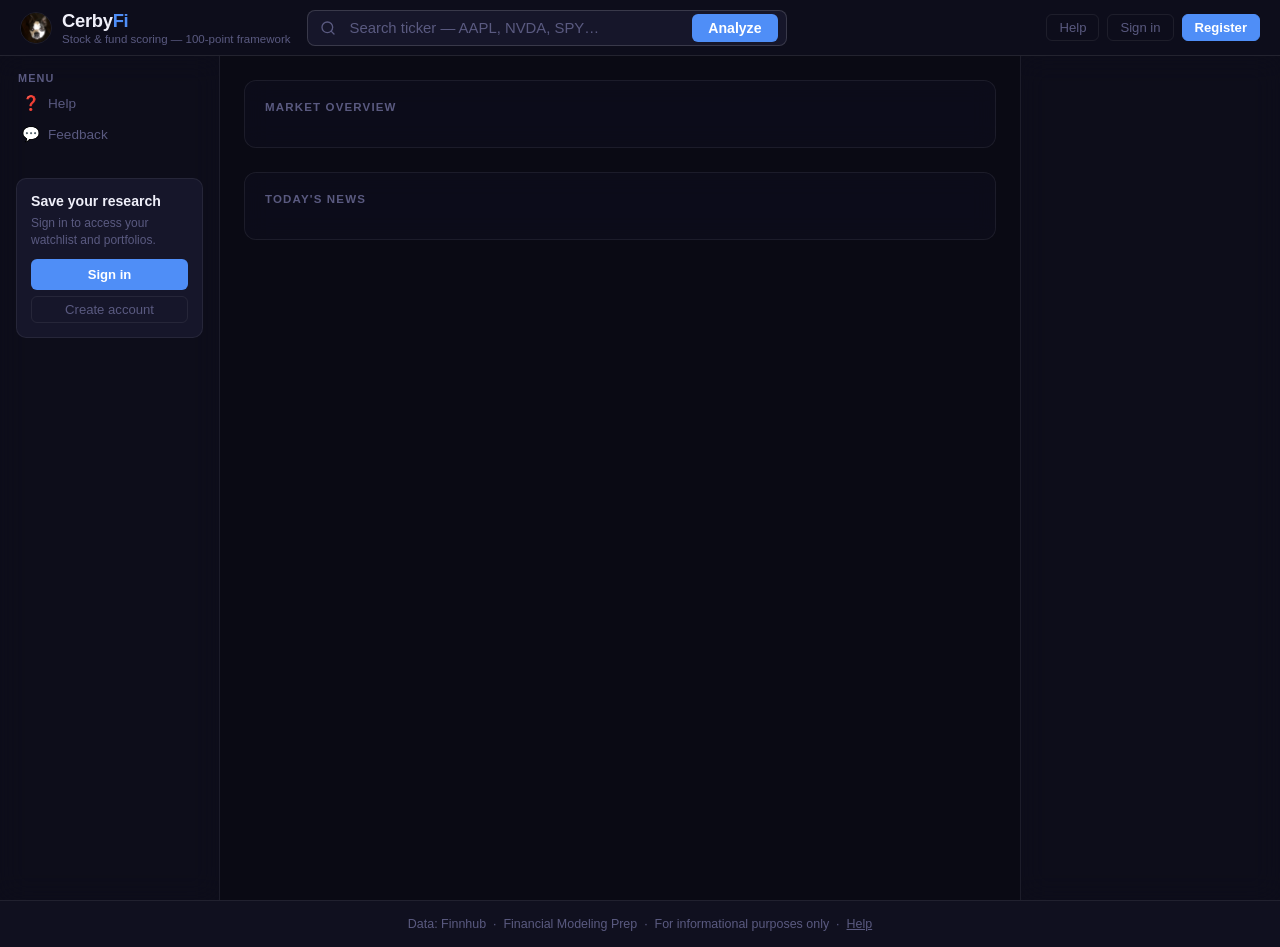
==== frontend/index.html @ ae344307 "Portfolio optimizer: per-holding cap, risk weighting, category driver 1. Per-holding max cap (max_al" ====
<!DOCTYPE html>
<html lang="en">
<head>
  <meta charset="UTF-8" />
  <meta name="viewport" content="width=device-width, initial-scale=1.0" />
  <title>CerbyFi</title>
  <link rel="stylesheet" href="style.css?v=8" />
</head>
<body>

<!-- Admin modal -->
<div id="admin-modal" class="modal-overlay" style="display:none;">
  <div class="modal-box" style="max-width:680px;max-height:85vh;display:flex;flex-direction:column;overflow:hidden;">
    <button class="modal-close" id="admin-modal-close">✕</button>
    <h3 style="margin-bottom:20px;font-size:1.1rem;">Admin Dashboard</h3>

    <!-- Stats -->
    <div id="admin-stats-content" style="margin-bottom:24px;">
      <div class="admin-stat-row">
        <span class="admin-stat-label">Registered users</span>
        <span class="admin-stat-value" id="admin-user-count">—</span>
      </div>
      <div class="admin-stat-row">
        <span class="admin-stat-label">Total analyses</span>
        <span class="admin-stat-value" id="admin-analyses-count">—</span>
      </div>
      <div class="admin-stat-row">
        <span class="admin-stat-label">AI reports cached</span>
        <span class="admin-stat-value" id="admin-ai-cache-count">—</span>
      </div>
      <div class="admin-stat-row" style="margin-top:12px;">
        <span class="admin-stat-label">Monthly AI limit (per premium user)</span>
        <span class="admin-stat-value" style="display:flex;align-items:center;gap:8px;">
          <input id="admin-ai-limit-input" type="number" min="0" step="1"
            style="width:72px;padding:4px 8px;border-radius:6px;border:1px solid var(--border);background:var(--surface);color:var(--text);font-size:0.9rem;" />
          <button id="admin-ai-limit-save" class="admin-toggle-btn promote" style="padding:4px 12px;">Save</button>
          <span style="font-size:0.74rem;color:var(--muted);">(0 = unlimited)</span>
        </span>
      </div>
    </div>

    <!-- Admin tabs -->
    <div style="display:flex;gap:0;border-bottom:1px solid var(--border);margin-bottom:16px;">
      <button class="modal-tab active" id="admin-tab-users" onclick="adminShowTab('users')">Users</button>
      <button class="modal-tab" id="admin-tab-feedback" onclick="adminShowTab('feedback')">Feedback</button>
    </div>

    <!-- User list -->
    <div id="admin-panel-users" style="display:flex;flex-direction:column;flex:1;overflow:hidden;">
      <div style="font-size:0.78rem;font-weight:700;text-transform:uppercase;letter-spacing:0.08em;color:var(--muted);margin-bottom:10px;">Users</div>
      <div id="admin-user-list" style="overflow-y:auto;flex:1;"></div>
    </div>

    <!-- Feedback list -->
    <div id="admin-panel-feedback" style="display:none;flex-direction:column;flex:1;overflow:hidden;">
      <div style="font-size:0.78rem;font-weight:700;text-transform:uppercase;letter-spacing:0.08em;color:var(--muted);margin-bottom:10px;">User Feedback</div>
      <div id="admin-feedback-list" style="overflow-y:auto;flex:1;"></div>
    </div>
  </div>
</div>

<!-- Auth modal -->
<div id="auth-modal" class="modal-overlay" style="display:none;">
  <div class="modal-box">
    <button class="modal-close" id="modal-close">✕</button>
    <div class="modal-tabs">
      <button class="modal-tab active" id="tab-login">Sign in</button>
      <button class="modal-tab" id="tab-register">Register</button>
    </div>

    <!-- Login form -->
    <form id="login-form" class="auth-form">
      <label>Email
        <input type="email" id="login-email" placeholder="you@example.com" required />
      </label>
      <label>Password
        <input type="password" id="login-password" placeholder="Password" required />
      </label>
      <div id="login-error" class="form-error"></div>
      <button type="submit" class="auth-submit" id="login-submit">Sign in</button>
    </form>

    <!-- Register form -->
    <form id="register-form" class="auth-form" style="display:none;">
      <label>Name
        <input type="text" id="reg-name" placeholder="Your name" required />
      </label>
      <label>Email
        <input type="email" id="reg-email" placeholder="you@example.com" required />
      </label>
      <label>Password
        <input type="password" id="reg-password" placeholder="Min 8 chars, uppercase, number, special" required />
      </label>
      <div id="reg-error" class="form-error"></div>
      <button type="submit" class="auth-submit" id="reg-submit">Create account</button>
    </form>
  </div>
</div>

<!-- NEW: Topbar -->
<header class="topbar">
  <div class="topbar-brand">
    <img src="logo.png" alt="CerbyFi" class="topbar-logo" />
    <div>
      <span class="topbar-name">Cerby<span>Fi</span></span>
      <div class="topbar-tagline">Stock &amp; fund scoring — 100-point framework</div>
    </div>
  </div>
  <form id="search-form" class="topbar-search-form">
    <div class="topbar-search-wrap">
      <svg width="16" height="16" viewBox="0 0 24 24" fill="none" stroke="currentColor" stroke-width="2" stroke-linecap="round" stroke-linejoin="round" style="color:var(--muted);flex-shrink:0;">
        <circle cx="11" cy="11" r="8"/><line x1="21" y1="21" x2="16.65" y2="16.65"/>
      </svg>
      <input id="ticker-input" type="text" placeholder="Search ticker — AAPL, NVDA, SPY…"
        autocomplete="off" autocapitalize="characters" spellcheck="false" />
      <button id="analyze-btn" type="submit">Analyze</button>
    </div>
  </form>
  <div class="topbar-right">
    <span id="analysis-counter" class="counter-text"></span>
    <div id="header-auth">
      <a href="/help.html" class="auth-link" style="text-decoration:none;">Help</a>
      <button class="auth-link" id="btn-open-login">Sign in</button>
      <button class="auth-link primary" id="btn-open-register">Register</button>
    </div>
  </div>
</header>

<!-- NEW: 3-panel body -->
<div class="page-body">

  <!-- Left nav (220px) -->
  <nav class="left-nav">
    <div class="nav-section">
      <div class="nav-label">Menu</div>
      <a href="/help.html" class="nav-item"><span class="nav-icon">❓</span>Help</a>
      <button class="nav-item" id="btn-open-feedback" style="width:100%;border:none;background:none;cursor:pointer;text-align:left;"><span class="nav-icon">💬</span>Feedback</button>
    </div>

    <!-- Shown when logged out -->
    <div id="nav-guest-cta" style="display:none;">
      <div class="nav-guest-card">
        <div class="nav-guest-title">Save your research</div>
        <div class="nav-guest-desc">Sign in to access your watchlist and portfolios.</div>
        <button class="auth-submit" id="nav-signin-btn" style="width:100%;padding:8px;margin-top:10px;font-size:0.82rem;">Sign in</button>
        <button class="auth-link" id="nav-register-btn" style="width:100%;margin-top:6px;font-size:0.82rem;">Create account</button>
      </div>
    </div>

    <!-- Watchlist in left nav -->
    <div id="watchlist-section" style="display:none;">
      <div class="nav-section-header">
        <span class="nav-label">Watchlist</span>
        <button id="clear-watchlist-btn" class="wl-clear-btn">Clear all</button>
      </div>
      <div id="watchlist-grid"></div>
    </div>

    <!-- Portfolios in left nav -->
    <div id="portfolio-section" style="display:none;">
      <div class="nav-section-header">
        <span class="nav-label">Portfolios</span>
        <button id="new-portfolio-btn" class="wl-clear-btn accent-btn">+ New</button>
      </div>

      <div id="portfolio-list"></div>

      <div id="portfolio-detail" style="display:none;">
        <div class="nav-section-header" style="margin-bottom:8px;">
          <button id="portfolio-back-btn" class="wl-clear-btn">← Back</button>
          <span id="portfolio-detail-name" class="nav-label" style="flex:1;text-align:right;"></span>
        </div>

        <div class="portfolio-score-row">
          <span class="portfolio-score-label">Portfolio Score</span>
          <span id="portfolio-agg-score" class="portfolio-score-value">—</span>
        </div>
        <div class="wl-bar-track" style="margin-bottom:12px;">
          <div id="portfolio-agg-bar" class="wl-bar-fill" style="width:0%"></div>
        </div>

        <div id="portfolio-holdings-list"></div>

        <button id="portfolio-add-current-btn" class="auth-link" style="display:none;width:100%;margin:8px 0;font-size:0.8rem;"></button>

        <div id="optimize-panel" style="display:none;">
          <div class="optimize-score-compare">
            <div class="opt-score-box">
              <div class="opt-score-label">Current</div>
              <div id="opt-current-score" class="opt-score-num"></div>
            </div>
            <div class="opt-arrow">→</div>
            <div class="opt-score-box">
              <div class="opt-score-label">Optimized</div>
              <div id="opt-new-score" class="opt-score-num green"></div>
            </div>
          </div>
          <div id="optimize-rows"></div>
          <button id="apply-optimize-btn" class="auth-submit" style="width:100%;padding:8px;margin-top:8px;">Apply Allocation</button>
        </div>

        <div style="display:flex;gap:6px;margin-top:10px;flex-wrap:wrap;">
          <button id="optimize-btn" class="wl-toggle-btn" style="flex:1;">Optimize</button>
          <button id="optimize-risk-btn" class="wl-toggle-btn" style="flex:1;" title="Penalizes high-beta (volatile) stocks">Optimize + Risk</button>
          <button id="delete-portfolio-btn" class="wl-toggle-btn" style="flex:1;color:var(--red);">Delete</button>
        </div>
      </div>
    </div>
  </nav>

  <!-- Main area -->
  <main class="main-area">
    <!-- Home / welcome section -->
    <div id="home-section">

      <!-- Market indices -->
      <div class="home-block">
        <div class="home-block-title">Market Overview</div>
        <div id="indices-grid" class="indices-grid"></div>
      </div>

      <!-- Today's news + Resources side by side -->
      <div class="home-row">

      <div class="home-block home-block-grow">
        <div class="home-block-title">Today's News</div>
        <div id="news-list" class="news-list"></div>
      </div>

      <!-- Recommended resources -->
      <div class="home-block home-block-grow" id="resources-block" style="display:none;">
        <div class="home-block-title-row">
          <span class="home-block-title">Recommended Resources</span>
          <button id="resources-edit-btn" class="wl-clear-btn accent-btn" style="display:none;">+ Add</button>
        </div>
        <div id="resources-list" class="resources-list"></div>
      </div>

      </div><!-- /home-row -->

    </div><!-- /home-section -->

    <!-- Error -->
    <div id="error-section">
      <strong>Error</strong> — <span id="error-msg"></span>
    </div>

    <!-- Results -->
    <div id="results-section">

      <!-- Hero card -->
      <div class="hero-card">
        <div class="hero-left">
          <div class="hero-tags">
            <span id="result-ticker" class="tag tag-ticker"></span>
            <span id="result-type-badge" class="tag tag-type"></span>
            <span id="cached-badge" class="cached-badge" style="display:none;"></span>
          </div>
          <div id="result-name" class="hero-name"></div>
          <div id="price-row" class="hero-price-row" style="display:none;">
            <span id="price-value" class="price-value"></span>
            <span id="price-change" class="price-change"></span>
          </div>
          <div class="hero-actions">
            <button id="watchlist-btn" class="wl-toggle-btn">+ Watchlist</button>
          </div>
        </div>
        <div class="hero-right">
          <div class="score-gauge-wrap">
            <svg width="130" height="130" viewBox="0 0 130 130">
              <circle cx="65" cy="65" r="54" fill="none" stroke="rgba(255,255,255,0.06)" stroke-width="11"/>
              <circle id="score-gauge-fill" cx="65" cy="65" r="54" fill="none"
                stroke="#00e599" stroke-width="11"
                stroke-dasharray="339.3" stroke-dashoffset="339.3"
                stroke-linecap="round"
                style="transform:rotate(-90deg);transform-origin:65px 65px;transition:stroke-dashoffset 0.7s ease,stroke 0.4s ease;"/>
            </svg>
            <div class="score-gauge-text">
              <span id="score-big" class="score-num"></span>
              <span id="score-denom" class="score-denom"></span>
            </div>
          </div>
          <div id="stars-row" class="stars"></div>
          <div id="rating-text" class="rating-text"></div>
        </div>
      </div>

      <!-- Total bar -->
      <div class="total-bar-wrap">
        <div class="bar-track">
          <div id="total-bar-fill" class="bar-fill" style="width:0%"></div>
        </div>
      </div>

      <!-- Categories -->
      <div class="categories-grid" id="categories-grid"></div>

      <!-- AI Analysis -->
      <div id="ai-analysis-section" style="display:none;">
        <div class="ai-analysis-card">
          <div class="ai-analysis-header">
            <span class="ai-analysis-title">AI Analysis</span>
            <span class="premium-badge">✦ Premium</span>
          </div>
          <div id="ai-analysis-body">
            <button id="ai-analyze-btn" class="ai-analyze-btn">Get AI Analysis</button>
          </div>
        </div>
      </div>

    </div><!-- /results -->
  </main>

  <!-- Right panel -->
  <aside class="right-panel">
    <div id="top-section" style="display:none;">
      <div class="panel-title">Most Searched</div>
      <div class="top-col-label">Stocks</div>
      <ol id="top-stocks-list" class="top-list"></ol>
      <div class="top-col-label" style="margin-top:16px;">ETFs / Funds</div>
      <ol id="top-funds-list" class="top-list"></ol>
    </div>

    <!-- Mini market indices (shown when results are visible) -->
    <div id="right-indices" style="display:none;">
      <div class="panel-title" style="margin-top:20px;">Markets</div>
      <div id="right-indices-list"></div>
    </div>
  </aside>

</div><!-- /page-body -->

<footer>
  Data: Finnhub &nbsp;·&nbsp; Financial Modeling Prep &nbsp;·&nbsp; For informational purposes only &nbsp;·&nbsp; <a href="/help.html" style="color:var(--muted);">Help</a>
</footer>

<!-- Feedback modal -->
<div id="feedback-modal" class="modal-overlay" style="display:none;">
  <div class="modal-box" style="max-width:460px;">
    <button class="modal-close" id="feedback-modal-close">✕</button>
    <h3 style="margin-bottom:6px;font-size:1.05rem;">Share Feedback</h3>
    <p style="font-size:0.8rem;color:var(--muted);margin-bottom:16px;">Help us improve CerbyFi. Max 200 words.</p>
    <textarea id="feedback-text"
      placeholder="Tell us what you think..."
      style="width:100%;height:140px;padding:12px;background:var(--surface2);border:1.5px solid rgba(255,255,255,0.15);border-radius:8px;color:var(--text);font-size:0.92rem;font-family:inherit;resize:vertical;outline:none;"></textarea>
    <div style="display:flex;justify-content:space-between;align-items:center;margin-top:8px;">
      <span id="feedback-word-count" style="font-size:0.78rem;color:var(--muted);">0 / 200 words</span>
      <span id="feedback-error" style="font-size:0.78rem;color:var(--red);"></span>
    </div>
    <button id="feedback-submit" class="auth-submit" style="margin-top:14px;">Submit Feedback</button>
  </div>
</div>

<script src="/config.js"></script>
<script src="app.js?v=15"></script>
</body>
</html>
---- frontend/style.css ----
/* ── Design tokens ── */
:root {
  --bg: #0a0a14;
  --surface: #10101f;
  --surface2: #16162a;
  --border: rgba(255,255,255,0.07);
  --text: #f0f0fa;
  --muted: #5a5a80;
  --accent: #00e599;
  --accent-dim: rgba(0,229,153,0.12);
  --blue: #4f8ef7;
  --blue-dim: rgba(79,142,247,0.15);
  --gold: #ffb830;
  --gold-dim: rgba(255,184,48,0.12);
  --red: #ff4d6a;
  --red-dim: rgba(255,77,106,0.12);
  --green: #00e599;
  --amber: #ffb830;
  --radius: 12px;
  --font: -apple-system, BlinkMacSystemFont, "Segoe UI", sans-serif;
  --topbar-h: 56px;
}

* { box-sizing: border-box; margin: 0; padding: 0; }

html {
  overflow-x: hidden;
  max-width: 100%;
}

body {
  background: var(--bg);
  color: var(--text);
  font-family: var(--font);
  min-height: 100vh;
  display: flex;
  flex-direction: column;
  overflow-x: hidden;
  max-width: 100%;
  width: 100%;
}

/* ── Topbar ── */
.topbar {
  position: fixed;
  top: 0; left: 0; right: 0;
  height: var(--topbar-h);
  width: 100%;
  max-width: 100vw;
  background: rgba(16,16,31,0.72);
  backdrop-filter: blur(18px);
  -webkit-backdrop-filter: blur(18px);
  border-bottom: 1px solid rgba(255,255,255,0.09);
  display: flex;
  align-items: center;
  gap: 16px;
  padding: 0 20px;
  z-index: 100;
  overflow: hidden;
}

.topbar-brand {
  display: flex;
  align-items: center;
  gap: 10px;
  flex-shrink: 0;
  cursor: pointer;
}

.topbar-logo {
  width: 32px;
  height: 32px;
  border-radius: 50%;
  object-fit: cover;
  border: 1px solid var(--border);
  flex-shrink: 0;
}

.topbar-name {
  font-size: 1.15rem;
  font-weight: 800;
  letter-spacing: -0.3px;
  white-space: nowrap;
}
.topbar-name span { color: var(--blue); }

.topbar-tagline {
  font-size: 0.72rem;
  color: var(--muted);
  margin-top: 1px;
  white-space: nowrap;
}

.topbar-search-form {
  flex: 1;
  max-width: 480px;
}

.topbar-search-wrap {
  display: flex;
  align-items: center;
  gap: 10px;
  background: var(--surface2);
  border: 1.5px solid rgba(255,255,255,0.15);
  border-radius: 8px;
  padding: 0 8px 0 12px;
  transition: border-color 0.15s;
}
.topbar-search-wrap:focus-within {
  border-color: var(--blue);
}

#ticker-input {
  flex: 1;
  background: transparent;
  border: none;
  outline: none;
  color: var(--text);
  font-size: 0.93rem;
  padding: 9px 4px;
  min-width: 0;
}
#ticker-input::placeholder { color: var(--muted); }

#analyze-btn {
  padding: 6px 16px;
  background: var(--blue);
  color: #fff;
  border: none;
  border-radius: 6px;
  font-size: 0.88rem;
  font-weight: 700;
  cursor: pointer;
  transition: opacity 0.15s;
  white-space: nowrap;
  position: relative;
  flex-shrink: 0;
}
#analyze-btn:disabled { opacity: 0.6; cursor: not-allowed; }
#analyze-btn.loading { padding-right: 32px; }
#analyze-btn.loading::after {
  content: "";
  position: absolute;
  right: 10px; top: 50%;
  transform: translateY(-50%);
  width: 13px; height: 13px;
  border: 2px solid rgba(0,0,0,0.3);
  border-top-color: #000;
  border-radius: 50%;
  animation: spin 0.7s linear infinite;
}

.topbar-right {
  display: flex;
  align-items: center;
  gap: 6px;
  flex-shrink: 0;
  margin-left: auto;
  min-width: 0;
  overflow: hidden;
}

.counter-text {
  font-size: 0.78rem;
  color: var(--muted);
  white-space: nowrap;
}

/* ── 3-panel layout ── */
.page-body {
  display: grid;
  grid-template-columns: 220px 1fr 260px;
  height: calc(100vh - var(--topbar-h));
  margin-top: var(--topbar-h);
  overflow: hidden;
  max-width: 100%;
  width: 100%;
}

/* ── Left nav ── */
.left-nav {
  background: rgba(16,16,31,0.6);
  backdrop-filter: blur(14px);
  -webkit-backdrop-filter: blur(14px);
  border-right: 1px solid rgba(255,255,255,0.07);
  overflow-y: auto;
  padding: 16px 12px;
  display: flex;
  flex-direction: column;
  gap: 4px;
}

.nav-label {
  font-size: 0.68rem;
  font-weight: 700;
  text-transform: uppercase;
  letter-spacing: 0.1em;
  color: var(--muted);
  padding: 0 6px;
  margin-bottom: 4px;
}

.nav-section {
  margin-bottom: 16px;
}

.nav-section-header {
  display: flex;
  align-items: center;
  justify-content: space-between;
  margin-bottom: 8px;
  padding: 0 2px;
}

.nav-item {
  display: flex;
  align-items: center;
  gap: 8px;
  padding: 7px 10px;
  border-radius: 8px;
  color: var(--muted);
  font-size: 0.85rem;
  cursor: pointer;
  transition: background 0.12s, color 0.12s;
  text-decoration: none;
}
.nav-item:hover {
  background: var(--surface2);
  color: var(--text);
}

.nav-icon {
  font-size: 0.9rem;
  flex-shrink: 0;
}

/* ── Main area ── */
.main-area {
  overflow-y: auto;
  padding: 24px;
  min-width: 0;
}

/* ── Right panel ── */
.right-panel {
  background: rgba(16,16,31,0.6);
  backdrop-filter: blur(14px);
  -webkit-backdrop-filter: blur(14px);
  border-left: 1px solid rgba(255,255,255,0.07);
  overflow-y: auto;
  padding: 16px 14px;
}

.panel-title {
  font-size: 0.72rem;
  font-weight: 700;
  text-transform: uppercase;
  letter-spacing: 0.1em;
  color: var(--muted);
  margin-bottom: 12px;
}

/* ── Auth buttons ── */
#header-auth {
  display: flex;
  gap: 8px;
  align-items: center;
}

.auth-link {
  font-size: 0.82rem;
  padding: 5px 12px;
  border-radius: 6px;
  border: 1px solid var(--border);
  background: transparent;
  color: var(--muted);
  cursor: pointer;
  transition: all 0.15s;
  white-space: nowrap;
}
.auth-link:hover { border-color: var(--blue); color: var(--blue); }
.auth-link.primary {
  background: var(--blue);
  border-color: var(--blue);
  color: #fff;
  font-weight: 700;
}
.auth-link.primary:hover { opacity: 0.85; }
.auth-name { font-size: 0.85rem; color: var(--text); }

/* ── Error section ── */
#error-section {
  background: var(--red-dim);
  border: 1px solid rgba(255,77,106,0.3);
  border-radius: var(--radius);
  padding: 14px 18px;
  color: var(--red);
  margin-bottom: 20px;
  display: none;
}

/* ── Results ── */
#results-section { display: none; }

/* ── Hero card ── */
.hero-card {
  background: linear-gradient(135deg, #12122a 0%, #0e1e1e 100%);
  border: 1px solid rgba(0,229,153,0.18);
  border-radius: 16px;
  padding: 24px;
  margin-bottom: 16px;
  display: flex;
  justify-content: space-between;
  align-items: flex-start;
  gap: 20px;
}

.hero-left { flex: 1; min-width: 0; }
.hero-right {
  flex-shrink: 0;
  display: flex;
  flex-direction: column;
  align-items: center;
  gap: 6px;
}

.hero-tags {
  display: flex;
  gap: 8px;
  align-items: center;
  flex-wrap: wrap;
  margin-bottom: 10px;
}

.tag {
  font-size: 0.72rem;
  font-weight: 700;
  padding: 3px 9px;
  border-radius: 6px;
  letter-spacing: 0.04em;
}
.tag-ticker {
  background: var(--accent-dim);
  color: var(--accent);
  border: 1px solid rgba(0,229,153,0.25);
}
.tag-type {
  background: var(--surface2);
  color: var(--muted);
  border: 1px solid var(--border);
}

.cached-badge {
  font-size: 0.7rem;
  color: var(--muted);
  background: var(--surface2);
  border: 1px solid var(--border);
  padding: 3px 8px;
  border-radius: 5px;
}

.hero-name {
  font-size: 1.6rem;
  font-weight: 900;
  letter-spacing: -0.5px;
  line-height: 1.15;
  color: var(--text);
  margin-bottom: 4px;
  word-break: break-word;
}

.hero-price-row {
  display: flex;
  align-items: baseline;
  gap: 12px;
  margin: 10px 0;
}

.price-value {
  font-size: 1.8rem;
  font-weight: 700;
  color: var(--text);
}
.price-change { font-size: 0.95rem; font-weight: 600; }
.price-up   { color: var(--green); }
.price-down { color: var(--red); }

.hero-actions { margin-top: 16px; }

/* ── Score gauge ── */
.score-gauge-wrap {
  position: relative;
  width: 130px;
  height: 130px;
  flex-shrink: 0;
}

.score-gauge-text {
  position: absolute;
  inset: 0;
  display: flex;
  flex-direction: column;
  align-items: center;
  justify-content: center;
  gap: 1px;
}

.score-num {
  font-size: 2rem;
  font-weight: 800;
  line-height: 1;
  color: var(--text);
}

.score-denom {
  font-size: 0.75rem;
  color: var(--muted);
  font-weight: 400;
}

.stars {
  font-size: 1.1rem;
  letter-spacing: 2px;
  color: var(--gold);
}
.rating-text { color: var(--muted); font-size: 0.82rem; text-align: center; }

/* ── Total bar ── */
.total-bar-wrap { margin: 0 0 16px; }
.bar-track {
  height: 5px;
  background: var(--surface2);
  border-radius: 99px;
  overflow: hidden;
}
.bar-fill {
  height: 100%;
  border-radius: 99px;
  transition: width 0.7s cubic-bezier(0.16,1,0.3,1);
}
.bar-fill.green { background: var(--green); }
.bar-fill.amber { background: var(--amber); }
.bar-fill.red   { background: var(--red); }

/* ── Categories grid ── */
.categories-grid {
  display: grid;
  grid-template-columns: repeat(auto-fill, minmax(180px, 1fr));
  gap: 12px;
  margin-bottom: 20px;
}

.category-card {
  background: var(--surface);
  border: 1px solid var(--border);
  border-radius: var(--radius);
  overflow: hidden;
  transition: border-color 0.15s, transform 0.15s;
}
.category-card:hover {
  border-color: rgba(0,229,153,0.25);
  transform: translateY(-1px);
}

.cat-icon {
  font-size: 1.4rem;
  padding: 14px 16px 4px;
  line-height: 1;
}

.category-header {
  display: flex;
  justify-content: space-between;
  align-items: flex-start;
  padding: 6px 16px 10px;
  gap: 8px;
}
.category-label { font-weight: 600; font-size: 0.85rem; flex: 1; min-width: 0; }
.category-score { font-size: 0.8rem; color: var(--muted); flex-shrink: 0; white-space: nowrap; }

.cat-bar-wrap { padding: 0 16px 12px; }

details.metrics-detail summary {
  padding: 8px 16px;
  font-size: 0.78rem;
  color: var(--accent);
  cursor: pointer;
  list-style: none;
  border-top: 1px solid var(--border);
  user-select: none;
}
details.metrics-detail summary::-webkit-details-marker { display: none; }
details.metrics-detail summary::before {
  content: "▶  ";
  font-size: 0.6rem;
  transition: transform 0.15s;
  display: inline-block;
}
details.metrics-detail[open] summary::before { transform: rotate(90deg); }

.metrics-list {
  padding: 4px 12px 12px;
  display: flex;
  flex-direction: column;
  gap: 2px;
}

.metric-row {
  display: flex;
  align-items: flex-start;
  justify-content: space-between;
  gap: 8px;
  padding: 4px 0;
  font-size: 0.78rem;
}

.metric-label {
  color: var(--text);
  flex: 1;
  line-height: 1.4;
}

.metric-right {
  flex-shrink: 0;
  display: flex;
  flex-direction: row;
  align-items: center;
  gap: 5px;
}

.metric-value {
  color: var(--muted);
  white-space: nowrap;
}

.mini-score {
  font-size: 0.72rem;
  font-weight: 600;
  padding: 1px 5px;
  border-radius: 4px;
  background: var(--surface2);
  white-space: nowrap;
}

/* ── AI Analysis card ── */
#ai-analysis-section { margin-top: 4px; }

.ai-analysis-card {
  background: linear-gradient(135deg, rgba(167,139,250,0.07), rgba(0,229,153,0.04));
  border: 1px solid rgba(167,139,250,0.2);
  border-radius: var(--radius);
  padding: 20px 24px;
  margin-top: 16px;
}
.ai-analysis-header {
  display: flex;
  align-items: center;
  gap: 10px;
  margin-bottom: 16px;
}
.ai-analysis-title {
  font-size: 1rem;
  font-weight: 700;
  color: var(--text);
}
.premium-badge {
  font-size: 0.7rem;
  font-weight: 700;
  padding: 2px 8px;
  border-radius: 4px;
  background: linear-gradient(135deg, rgba(167,139,250,0.2), rgba(236,72,153,0.15));
  color: #c084fc;
  border: 1px solid rgba(167,139,250,0.35);
  letter-spacing: 0.04em;
}
.premium-header-badge {
  font-size: 0.72rem;
  font-weight: 700;
  padding: 2px 8px;
  border-radius: 4px;
  background: linear-gradient(135deg, rgba(167,139,250,0.2), rgba(236,72,153,0.15));
  color: #c084fc;
  border: 1px solid rgba(167,139,250,0.35);
  letter-spacing: 0.04em;
}
.ai-analyze-btn {
  background: linear-gradient(135deg, rgba(167,139,250,0.2), rgba(0,229,153,0.1));
  border: 1px solid rgba(167,139,250,0.4);
  color: #c084fc;
  font-size: 0.88rem;
  font-weight: 600;
  padding: 9px 20px;
  border-radius: 7px;
  cursor: pointer;
  transition: all 0.15s;
}
.ai-analyze-btn:hover { opacity: 0.85; }
.ai-analyze-btn:disabled { opacity: 0.5; cursor: not-allowed; }
.ai-pdf-btn {
  background: transparent;
  border: 1px solid rgba(167,139,250,0.4);
  color: #c084fc;
  font-size: 0.88rem;
  font-weight: 600;
  padding: 9px 20px;
  border-radius: 7px;
  cursor: pointer;
  transition: all 0.15s;
}
.ai-pdf-btn:hover { background: rgba(167,139,250,0.1); }
.ai-pdf-btn:disabled { opacity: 0.5; cursor: not-allowed; }
.ai-analysis-text {
  font-size: 0.9rem;
  color: var(--text);
  line-height: 1.75;
}
.ai-analysis-text h3 {
  font-size: 0.85rem;
  font-weight: 700;
  text-transform: uppercase;
  letter-spacing: 0.07em;
  color: #c084fc;
  margin: 20px 0 8px;
  padding-bottom: 5px;
  border-bottom: 1px solid rgba(167,139,250,0.2);
}
.ai-analysis-text h3:first-child { margin-top: 0; }
.ai-analysis-text p { color: var(--muted); margin-bottom: 8px; }
.ai-analysis-text ul {
  list-style: none;
  padding: 0; margin: 0 0 8px;
  display: flex; flex-direction: column; gap: 5px;
}
.ai-analysis-text ul li { color: var(--muted); padding-left: 16px; position: relative; }
.ai-analysis-text ul li::before { content: "·"; position: absolute; left: 4px; color: #c084fc; font-weight: 700; }
.ai-analysis-text strong { color: var(--text); }
.ai-disclaimer {
  font-size: 0.72rem;
  color: var(--muted);
  opacity: 0.6;
  margin-top: 16px;
  padding-top: 12px;
  border-top: 1px solid var(--border);
}
.ai-cache-badge {
  font-size: 0.72rem;
  padding: 2px 8px;
  border-radius: 4px;
  background: var(--surface2);
  color: var(--muted);
  border: 1px solid var(--border);
}
.ai-cache-badge.fresh {
  background: rgba(0,229,153,0.08);
  color: var(--green);
  border-color: rgba(0,229,153,0.25);
}
.ai-spinner {
  display: inline-block;
  width: 16px; height: 16px;
  border: 2px solid rgba(192,132,252,0.3);
  border-top-color: #c084fc;
  border-radius: 50%;
  animation: spin 0.7s linear infinite;
  vertical-align: middle;
  margin-right: 8px;
}

/* ── Animations ── */
@keyframes spin {
  to { transform: rotate(360deg); }
}
@keyframes pulse {
  0%, 100% { opacity: 1; }
  50% { opacity: 0.4; }
}

/* ── Admin badge ── */
.admin-badge {
  font-size: 0.72rem;
  font-weight: 700;
  padding: 2px 8px;
  border-radius: 4px;
  background: rgba(255,184,48,0.12);
  color: var(--gold);
  border: 1px solid rgba(255,184,48,0.3);
  cursor: pointer;
  letter-spacing: 0.04em;
}
.admin-badge:hover { background: rgba(255,184,48,0.22); }

/* ── Admin modal stats ── */
.admin-stat-row {
  display: flex;
  justify-content: space-between;
  align-items: center;
  padding: 12px 0;
  border-bottom: 1px solid var(--border);
}
.admin-stat-row:last-child { border-bottom: none; }
.admin-stat-label { font-size: 0.9rem; color: var(--muted); }
.admin-stat-value { font-size: 1.4rem; font-weight: 700; color: var(--accent); }

.admin-user-row {
  display: flex;
  flex-direction: column;
  gap: 8px;
  padding: 12px 0;
  border-bottom: 1px solid var(--border);
  font-size: 0.88rem;
}
.admin-user-row:last-child { border-bottom: none; }
.admin-user-top { display: flex; align-items: center; gap: 8px; flex-wrap: wrap; }
.admin-user-info { flex: 1; min-width: 120px; }
.admin-user-name { color: var(--text); font-weight: 600; white-space: nowrap; overflow: hidden; text-overflow: ellipsis; }
.admin-user-email { color: var(--muted); font-size: 0.8rem; white-space: nowrap; overflow: hidden; text-overflow: ellipsis; }
.admin-role-badge {
  font-size: 0.7rem;
  font-weight: 700;
  padding: 2px 7px;
  border-radius: 4px;
  flex-shrink: 0;
}
.admin-role-badge.is-admin {
  background: rgba(255,184,48,0.12);
  color: var(--gold);
  border: 1px solid rgba(255,184,48,0.3);
}
.admin-role-badge.is-user {
  background: var(--surface2);
  color: var(--muted);
  border: 1px solid var(--border);
}
.admin-role-badge.is-premium {
  background: linear-gradient(135deg, rgba(167,139,250,0.2), rgba(236,72,153,0.15));
  color: #c084fc;
  border: 1px solid rgba(167,139,250,0.35);
}
.admin-role-badge.is-refresh {
  background: var(--accent-dim);
  color: var(--accent);
  border: 1px solid rgba(0,229,153,0.3);
}
.admin-toggle-btn {
  font-size: 0.78rem;
  padding: 4px 10px;
  border-radius: 5px;
  border: 1px solid var(--border);
  background: transparent;
  cursor: pointer;
  white-space: nowrap;
  flex-shrink: 0;
  transition: all 0.15s;
  color: var(--muted);
}
.admin-toggle-btn.promote { color: var(--gold); border-color: rgba(255,184,48,0.4); }
.admin-toggle-btn.promote:hover { background: rgba(255,184,48,0.1); }
.admin-toggle-btn.demote  { color: var(--red); border-color: rgba(255,77,106,0.4); }
.admin-toggle-btn.demote:hover  { background: rgba(255,77,106,0.08); }
.admin-toggle-btn.eject   { color: var(--red); border-color: var(--red); font-weight:700; }
.admin-toggle-btn.eject:hover   { background: var(--red); color: #fff; }

/* ── Auth modal ── */
.modal-overlay {
  position: fixed; inset: 0;
  background: rgba(0,0,0,0.7);
  display: flex;
  align-items: center;
  justify-content: center;
  z-index: 1000;
  padding: 16px;
  max-width: 100vw;
  overflow-x: hidden;
}
.modal-box {
  background: var(--surface);
  border: 1px solid var(--border);
  border-radius: 14px;
  padding: 32px 28px 28px;
  width: 100%;
  max-width: 400px;
  position: relative;
}
.modal-close {
  position: absolute; top: 14px; right: 16px;
  background: none; border: none; color: var(--muted);
  font-size: 1rem; cursor: pointer; padding: 4px;
}
.modal-close:hover { color: var(--text); }
.modal-tabs {
  display: flex; gap: 0; margin-bottom: 24px;
  border-bottom: 1px solid var(--border);
}
.modal-tab {
  flex: 1; padding: 10px 0;
  background: none; border: none;
  color: var(--muted); font-size: 0.95rem;
  cursor: pointer; border-bottom: 2px solid transparent;
  margin-bottom: -1px; transition: all 0.15s;
}
.modal-tab.active { color: var(--blue); border-bottom-color: var(--blue); font-weight: 600; }

.auth-form { display: flex; flex-direction: column; gap: 16px; }
.auth-form label { display: flex; flex-direction: column; gap: 6px; font-size: 0.85rem; color: var(--muted); }
.auth-form input {
  padding: 10px 12px;
  background: var(--surface2);
  border: 1.5px solid rgba(255,255,255,0.18);
  border-radius: 6px;
  color: var(--text); font-size: 0.95rem; outline: none;
  transition: border-color 0.15s;
}
.auth-form input:focus { border-color: var(--blue); }
.auth-submit {
  padding: 11px;
  background: var(--blue);
  color: #fff;
  border: none;
  border-radius: 6px;
  font-size: 0.95rem;
  font-weight: 700;
  cursor: pointer;
  transition: opacity 0.15s;
}
.auth-submit:hover { opacity: 0.88; }
.auth-submit:disabled { opacity: 0.5; cursor: not-allowed; }
.form-error { font-size: 0.82rem; color: var(--red); min-height: 18px; }

/* ── Watchlist ── */
#watchlist-section {
  margin-bottom: 16px;
}

.watchlist-grid {
  display: flex;
  flex-direction: column;
  gap: 6px;
}

.wl-card {
  background: var(--surface2);
  border: 1px solid var(--border);
  border-radius: 10px;
  padding: 10px 12px 8px;
  cursor: pointer;
  transition: border-color 0.15s;
  position: relative;
}
.wl-card:hover { border-color: rgba(0,229,153,0.3); }

.wl-card-top {
  display: flex;
  justify-content: space-between;
  align-items: flex-start;
  margin-bottom: 6px;
}
.wl-card-name {
  font-size: 0.78rem;
  font-weight: 600;
  color: var(--text);
  line-height: 1.3;
  flex: 1;
  padding-right: 6px;
  white-space: nowrap;
  overflow: hidden;
  text-overflow: ellipsis;
}
.wl-remove-btn {
  background: none;
  border: none;
  color: var(--muted);
  cursor: pointer;
  font-size: 0.9rem;
  line-height: 1;
  padding: 0;
  flex-shrink: 0;
  transition: color 0.15s;
}
.wl-remove-btn:hover { color: var(--red); }

.wl-card-meta {
  display: flex;
  align-items: center;
  gap: 5px;
  margin-bottom: 7px;
  flex-wrap: wrap;
}
.wl-ticker-badge {
  font-size: 0.68rem;
  color: var(--muted);
  background: var(--surface);
  padding: 1px 5px;
  border-radius: 3px;
}
.wl-type-badge { font-size: 0.65rem; color: var(--muted); }
.wl-score-text {
  font-size: 0.78rem;
  font-weight: 700;
  margin-left: auto;
}

.wl-bar-track {
  height: 4px;
  background: var(--surface);
  border-radius: 99px;
  overflow: hidden;
}
.wl-bar-fill {
  height: 100%;
  border-radius: 99px;
  transition: width 0.5s ease;
}
.wl-bar-fill.green { background: var(--green); }
.wl-bar-fill.amber { background: var(--amber); }
.wl-bar-fill.red   { background: var(--red); }

.wl-stars {
  font-size: 0.65rem;
  letter-spacing: 1px;
  color: var(--gold);
  margin-top: 6px;
}

/* Watchlist toggle button */
.wl-toggle-btn {
  font-size: 0.78rem;
  padding: 5px 13px;
  border-radius: 6px;
  border: 1px solid var(--border);
  background: transparent;
  color: var(--muted);
  cursor: pointer;
  white-space: nowrap;
  transition: all 0.15s;
}
.wl-toggle-btn:hover { border-color: var(--blue); color: var(--blue); }
.wl-toggle-btn.in-list {
  border-color: var(--green);
  color: var(--green);
  background: rgba(0,229,153,0.08);
}

/* ── Watchlist / nav utility buttons ── */
.wl-clear-btn {
  font-size: 0.72rem;
  color: var(--muted);
  background: none;
  border: none;
  cursor: pointer;
  padding: 2px 6px;
  border-radius: 4px;
  transition: color 0.15s;
}
.wl-clear-btn:hover { color: var(--red); }

.accent-btn { color: var(--blue) !important; }

/* ── Portfolio ── */
#portfolio-section { margin-bottom: 16px; }

.portfolio-card {
  background: var(--surface2);
  border: 1px solid var(--border);
  border-radius: 10px;
  padding: 10px 12px 8px;
  cursor: pointer;
  transition: border-color 0.15s;
  margin-bottom: 6px;
}
.portfolio-card:hover { border-color: rgba(0,229,153,0.3); }
.portfolio-card-header { display: flex; justify-content: space-between; align-items: flex-start; margin-bottom: 4px; }
.portfolio-card-name { font-size: 0.82rem; font-weight: 600; color: var(--text); flex: 1; }
.portfolio-card-meta { font-size: 0.72rem; color: var(--muted); margin-bottom: 5px; }
.portfolio-card-score { font-size: 0.75rem; font-weight: 600; }

.portfolio-score-row { display: flex; justify-content: space-between; align-items: center; margin-bottom: 6px; }
.portfolio-score-label { font-size: 0.75rem; color: var(--muted); }
.portfolio-score-value { font-size: 0.95rem; font-weight: 700; color: var(--accent); }

.portfolio-holding-row {
  display: flex; align-items: center; gap: 6px;
  padding: 6px 0; border-bottom: 1px solid var(--border);
  font-size: 0.77rem;
}
.portfolio-holding-row:last-child { border-bottom: none; }
.ph-ticker { font-weight: 700; color: var(--accent); width: 40px; flex-shrink: 0; }
.ph-name   { flex: 1; color: var(--muted); white-space: nowrap; overflow: hidden; text-overflow: ellipsis; }
.ph-alloc  { width: 34px; text-align: right; flex-shrink: 0; color: var(--text); }
.ph-score  { width: 40px; text-align: right; flex-shrink: 0; font-weight: 600; }
.ph-remove { background: none; border: none; color: var(--muted); cursor: pointer; font-size: 0.82rem; padding: 0 2px; flex-shrink: 0; }
.ph-remove:hover { color: var(--red); }

.alloc-input {
  width: 42px; padding: 2px 4px; text-align: right;
  background: var(--surface); border: 1px solid var(--border);
  border-radius: 4px; color: var(--text); font-size: 0.77rem; outline: none;
}
.alloc-input:focus { border-color: var(--accent); }
.alloc-sum-hint { font-size: 0.72rem; margin: 5px 0 3px; text-align: right; }
.alloc-sum-ok  { color: var(--green); }
.alloc-sum-err { color: var(--red); }

.optimize-score-compare {
  display: flex; align-items: center; justify-content: center;
  gap: 10px; padding: 8px 0 6px; border-bottom: 1px solid var(--border); margin-bottom: 8px;
}
.opt-score-box  { text-align: center; }
.opt-score-label { font-size: 0.68rem; color: var(--muted); text-transform: uppercase; letter-spacing: 0.05em; }
.opt-score-num  { font-size: 1.05rem; font-weight: 700; margin-top: 2px; }
.opt-score-num.green { color: var(--green); }
.opt-arrow      { font-size: 1.1rem; color: var(--muted); }

.optimize-row {
  display: flex; align-items: center; gap: 5px;
  padding: 4px 0; border-bottom: 1px solid var(--border); font-size: 0.75rem;
}
.optimize-row:last-child { border-bottom: none; }
.opt-ticker  { font-weight: 700; color: var(--accent); width: 40px; flex-shrink: 0; }
.opt-current { width: 36px; text-align: right; color: var(--muted); flex-shrink: 0; }
.opt-arrow-sm { color: var(--muted); flex-shrink: 0; font-size: 0.7rem; }
.opt-new     { width: 36px; text-align: right; font-weight: 600; color: var(--green); flex-shrink: 0; }

/* ── Most Searched (right panel) ── */
.top-col-label {
  font-size: 0.68rem;
  font-weight: 700;
  color: var(--muted);
  margin-bottom: 6px;
  text-transform: uppercase;
  letter-spacing: 0.06em;
}

.top-list {
  list-style: none;
  padding: 0;
  margin: 0;
  background: var(--surface2);
  border: 1px solid var(--border);
  border-radius: var(--radius);
  overflow: hidden;
}

.top-item {
  display: flex;
  align-items: center;
  gap: 8px;
  padding: 8px 12px;
  cursor: pointer;
  transition: background 0.12s;
  border-bottom: 1px solid var(--border);
}
.top-item:last-child { border-bottom: none; }
.top-item:hover { background: var(--surface); }

.top-rank {
  font-size: 0.66rem;
  color: var(--muted);
  width: 14px;
  text-align: right;
  flex-shrink: 0;
}
.top-ticker {
  font-size: 0.78rem;
  font-weight: 700;
  color: var(--accent);
  min-width: 38px;
  flex-shrink: 0;
}
.top-name {
  font-size: 0.72rem;
  color: var(--muted);
  flex: 1;
  white-space: nowrap;
  overflow: hidden;
  text-overflow: ellipsis;
}
.top-score {
  font-size: 0.72rem;
  font-weight: 600;
  flex-shrink: 0;
}
.top-count {
  font-size: 0.65rem;
  color: var(--muted);
  flex-shrink: 0;
  white-space: nowrap;
}

/* ── Home section ── */
#home-section {
  display: flex;
  flex-direction: column;
  gap: 24px;
}

.home-block {
  background: rgba(16,16,31,0.55);
  backdrop-filter: blur(12px);
  -webkit-backdrop-filter: blur(12px);
  border: 1px solid var(--border);
  border-radius: var(--radius);
  padding: 20px;
}

.home-block-title {
  font-size: 0.72rem;
  font-weight: 700;
  text-transform: uppercase;
  letter-spacing: 0.1em;
  color: var(--muted);
  margin-bottom: 14px;
}

.home-row {
  display: flex;
  gap: 16px;
  align-items: flex-start;
}

.home-block-grow {
  flex: 1;
  min-width: 0;
}

.home-block-title-row {
  display: flex;
  align-items: center;
  justify-content: space-between;
  margin-bottom: 14px;
}
.home-block-title-row .home-block-title { margin-bottom: 0; }

/* Indices */
.indices-grid {
  display: grid;
  grid-template-columns: repeat(3, 1fr);
  gap: 12px;
}

.index-card {
  background: var(--surface2);
  border: 1px solid var(--border);
  border-radius: 10px;
  padding: 14px;
  cursor: default;
}

.index-name {
  font-size: 1rem;
  font-weight: 800;
  margin-bottom: 2px;
}

.index-desc {
  font-size: 0.68rem;
  color: var(--muted);
  margin-bottom: 10px;
}

.index-bottom {
  display: flex;
  align-items: flex-end;
  justify-content: space-between;
  gap: 8px;
}

.index-price {
  font-size: 1.1rem;
  font-weight: 700;
}

.index-change {
  font-size: 0.8rem;
  font-weight: 700;
  padding: 3px 8px;
  border-radius: 6px;
}
.index-change.up  { background: rgba(0,229,153,0.15); color: var(--accent); }
.index-change.dn  { background: var(--red-dim); color: var(--red); }
.index-change.flat { background: var(--surface2); color: var(--muted); }

.index-sparkline {
  width: 100%;
  height: 40px;
  margin: 8px 0 4px;
  display: block;
}

/* News */
.news-list {
  display: flex;
  flex-direction: column;
  gap: 0;
}

.news-item {
  display: flex;
  gap: 12px;
  padding: 12px 0;
  border-bottom: 1px solid var(--border);
  text-decoration: none;
  color: inherit;
  transition: opacity 0.15s;
}
.news-item:last-child { border-bottom: none; }
.news-item:hover { opacity: 0.8; }

.news-thumb {
  width: 64px;
  height: 48px;
  border-radius: 6px;
  object-fit: cover;
  flex-shrink: 0;
  background: var(--surface2);
}

.news-body { flex: 1; min-width: 0; }

.news-headline {
  font-size: 0.88rem;
  font-weight: 600;
  line-height: 1.35;
  margin-bottom: 4px;
  display: -webkit-box;
  -webkit-line-clamp: 2;
  -webkit-box-orient: vertical;
  overflow: hidden;
}

.news-meta {
  font-size: 0.7rem;
  color: var(--muted);
}

/* Resources */
.resources-list {
  display: flex;
  flex-direction: column;
  gap: 10px;
}

/* Article snippet card */
.resource-snippet {
  display: block;
  padding: 14px;
  background: var(--surface2);
  border: 1px solid var(--border);
  border-radius: 10px;
  text-decoration: none;
  color: inherit;
  transition: border-color 0.15s, background 0.15s;
}
.resource-snippet:hover {
  border-color: var(--blue);
  background: rgba(79,142,247,0.06);
}

.resource-snippet-header {
  display: flex;
  align-items: center;
  gap: 7px;
  margin-bottom: 8px;
}

.resource-favicon {
  width: 16px;
  height: 16px;
  border-radius: 3px;
  flex-shrink: 0;
}

.resource-snippet-domain {
  font-size: 0.72rem;
  color: var(--muted);
  flex: 1;
  white-space: nowrap;
  overflow: hidden;
  text-overflow: ellipsis;
}

.resource-snippet-kind {
  font-size: 0.85rem;
  flex-shrink: 0;
}

.resource-snippet-title {
  font-size: 0.92rem;
  font-weight: 700;
  line-height: 1.35;
  margin-bottom: 7px;
  color: var(--text);
}

.resource-snippet-desc {
  font-size: 0.78rem;
  color: var(--muted);
  line-height: 1.5;
  display: -webkit-box;
  -webkit-line-clamp: 3;
  -webkit-box-orient: vertical;
  overflow: hidden;
}

.resource-source {
  font-size: 0.7rem;
  color: var(--muted);
  margin-top: 6px;
}

/* Legacy link card (kept for compatibility) */
.resource-item {
  display: flex;
  align-items: flex-start;
  gap: 12px;
  padding: 12px;
  background: var(--surface2);
  border: 1px solid var(--border);
  border-radius: 8px;
  text-decoration: none;
  color: inherit;
  transition: border-color 0.15s;
}
.resource-item:hover { border-color: var(--blue); }

.resource-kind-icon {
  font-size: 1.2rem;
  flex-shrink: 0;
  margin-top: 1px;
}

.resource-body { flex: 1; min-width: 0; }

.resource-title {
  font-size: 0.88rem;
  font-weight: 600;
  margin-bottom: 3px;
}

.resource-desc {
  font-size: 0.75rem;
  color: var(--muted);
  line-height: 1.4;
}

.yt-embed-wrap {
  position: relative;
  width: 100%;
  padding-top: 56.25%; /* 16:9 */
  border-radius: 8px;
  overflow: hidden;
  background: #000;
}

.yt-embed {
  position: absolute;
  inset: 0;
  width: 100%;
  height: 100%;
  border: none;
  border-radius: 8px;
}

.res-up-btn, .res-down-btn {
  font-size: 0.85rem;
  padding: 2px 8px;
  opacity: 0.7;
}
.res-up-btn:hover, .res-down-btn:hover { opacity: 1; color: var(--blue); }
.res-up-btn:disabled, .res-down-btn:disabled { opacity: 0.2; cursor: default; }

.resource-admin-row {
  display: flex;
  gap: 6px;
  margin-top: 6px;
}

/* Left nav guest CTA */
.nav-guest-card {
  margin: 8px 4px;
  padding: 14px;
  background: var(--surface2);
  border: 1px solid var(--border);
  border-radius: 10px;
}

.nav-guest-title {
  font-size: 0.88rem;
  font-weight: 700;
  margin-bottom: 6px;
}

.nav-guest-desc {
  font-size: 0.75rem;
  color: var(--muted);
  line-height: 1.4;
}

/* ── Right panel mini indices ── */
.right-index-row {
  display: flex;
  align-items: center;
  justify-content: space-between;
  padding: 9px 6px;
  border-radius: 8px;
  cursor: pointer;
  transition: background 0.12s;
  gap: 8px;
}
.right-index-row:hover { background: var(--surface2); }

.right-index-name {
  font-size: 0.82rem;
  font-weight: 700;
  flex-shrink: 0;
}

.right-index-right {
  display: flex;
  flex-direction: column;
  align-items: flex-end;
  gap: 2px;
}

.right-index-price {
  font-size: 0.82rem;
  font-weight: 600;
}

.right-index-chg {
  font-size: 0.72rem;
  font-weight: 700;
  padding: 1px 6px;
  border-radius: 4px;
}
.right-index-chg.up  { background: rgba(0,229,153,0.15); color: var(--accent); }
.right-index-chg.dn  { background: var(--red-dim); color: var(--red); }
.right-index-chg.flat { color: var(--muted); }

/* ── Footer ── */
footer {
  text-align: center;
  padding: 16px 20px;
  color: var(--muted);
  font-size: 0.78rem;
  border-top: 1px solid var(--border);
  background: var(--surface);
  flex-shrink: 0;
}

/* ── Responsive ── */

/* Medium — hide right panel */
@media (max-width: 900px) {
  .page-body {
    grid-template-columns: 220px 1fr;
  }
  .right-panel {
    display: none;
  }
}

/* Mobile — single column, all panels stacked */
@media (max-width: 640px) {
  :root {
    --topbar-h: 104px;
  }

  body {
    overflow-x: hidden;
    overflow-y: auto;
  }

  .page-body {
    grid-template-columns: 1fr;
    grid-template-rows: auto;
    height: auto;
    min-height: 0;
    overflow: visible;
  }

  .left-nav {
    display: flex;
    border-right: none;
    border-bottom: 1px solid var(--border);
    order: 2;
    overflow: visible;
    min-height: 0;
    padding: 12px;
  }

  .main-area {
    padding: 12px;
    order: 1;
    overflow: visible;
    min-height: 0;
  }

  .right-panel {
    display: block;
    border-left: none;
    border-top: 1px solid var(--border);
    overflow: hidden;
    max-width: 100%;
    order: 3;
    min-height: 0;
    padding: 12px;
  }

  .top-list {
    max-width: 100%;
    overflow: hidden;
  }

  .top-count {
    display: none;
  }

  .top-score {
    min-width: 0;
  }

  .topbar {
    flex-wrap: wrap;
    height: auto;
    padding: 8px 12px;
    gap: 6px;
  }

  .topbar-brand {
    display: flex;
    flex: 1;
    min-width: 0;
  }

  .topbar-right {
    flex-shrink: 0;
    margin-left: 0;
  }

  .topbar-tagline {
    display: none;
  }

  .counter-text {
    display: none;
  }

  .topbar-search-form {
    width: 100%;
    max-width: none;
    flex-basis: 100%;
    order: 3;
  }

  /* Larger, more visible search bar on mobile */
  .topbar-search-wrap {
    background: var(--surface);
    border: 2px solid rgba(255,255,255,0.18);
    border-radius: 10px;
    padding: 0 10px 0 14px;
  }

  #ticker-input {
    font-size: 1rem;
    padding: 11px 4px;
  }

  #analyze-btn {
    padding: 8px 18px;
    font-size: 0.9rem;
  }

  .hero-card {
    flex-direction: column;
    align-items: flex-start;
  }

  .hero-right {
    flex-direction: row;
    align-items: center;
    gap: 16px;
    width: 100%;
  }

  .categories-grid {
    grid-template-columns: 1fr 1fr;
  }

  .indices-grid {
    grid-template-columns: 1fr;
  }

  .home-row {
    flex-direction: column;
  }

  /* Auth form inputs — larger tap targets, clearer border */
  .auth-form input {
    padding: 13px 14px;
    font-size: 1rem;
    border: 1.5px solid rgba(255,255,255,0.2);
  }

  .auth-submit {
    padding: 14px;
    font-size: 1rem;
  }

  /* Prevent hero score gauge from overflowing */
  .score-gauge-wrap svg {
    width: 110px;
    height: 110px;
  }
}

@media (max-width: 400px) {
  .categories-grid {
    grid-template-columns: 1fr;
  }
  .auth-link {
    font-size: 0.75rem;
    padding: 5px 8px;
  }
}
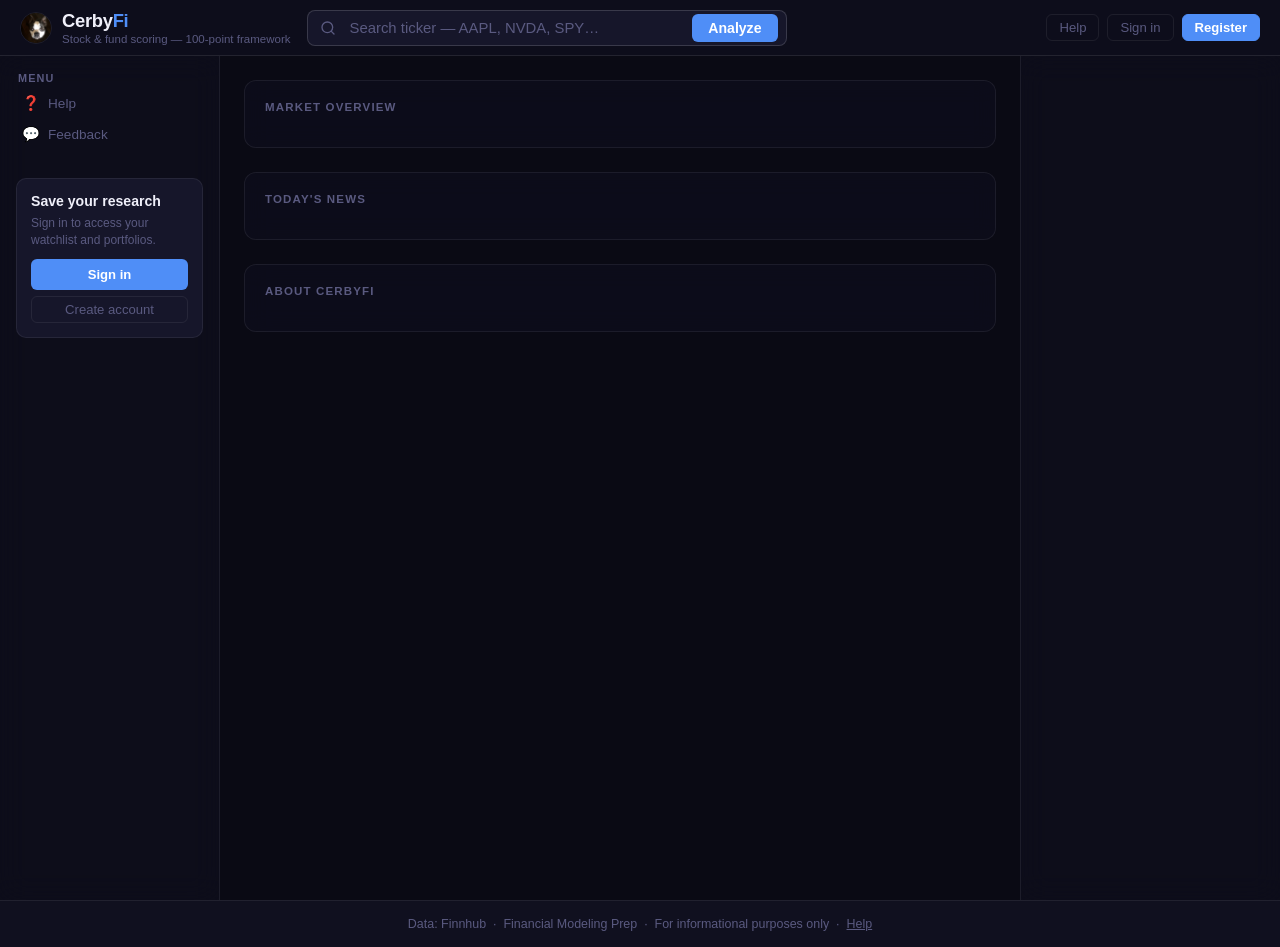
==== commit 5e4f1d98: "Add About Us section with admin editing - GET /api/admin/about (public) returns about content from D" ====
--- a/frontend/index.html
+++ b/frontend/index.html
@@ -4,7 +4,7 @@
   <meta charset="UTF-8" />
   <meta name="viewport" content="width=device-width, initial-scale=1.0" />
   <title>CerbyFi</title>
-  <link rel="stylesheet" href="style.css?v=8" />
+  <link rel="stylesheet" href="style.css?v=10" />
 </head>
 <body>
 
@@ -182,6 +182,11 @@
         <div id="portfolio-holdings-list"></div>
 
         <button id="portfolio-add-current-btn" class="auth-link" style="display:none;width:100%;margin:8px 0;font-size:0.8rem;"></button>
+
+        <div id="portfolio-add-manual" style="display:flex;gap:6px;margin:8px 0;">
+          <input id="portfolio-manual-ticker" type="text" placeholder="Add ticker (e.g. AAPL)" style="flex:1;padding:7px 10px;background:var(--surface2);border:1.5px solid rgba(255,255,255,0.15);border-radius:6px;color:var(--text);font-size:0.85rem;outline:none;text-transform:uppercase;" maxlength="10" />
+          <button id="portfolio-manual-add-btn" class="wl-toggle-btn" style="flex-shrink:0;padding:7px 12px;">+ Add</button>
+        </div>
 
         <div id="optimize-panel" style="display:none;">
           <div class="optimize-score-compare">
@@ -237,6 +242,15 @@
       </div>
 
       </div><!-- /home-row -->
+
+      <!-- About Us section -->
+      <div class="home-block" id="about-block">
+        <div class="home-block-title-row">
+          <span class="home-block-title" id="about-block-title">About CerbyFi</span>
+          <button id="about-edit-btn" class="wl-clear-btn accent-btn" style="display:none;">Edit</button>
+        </div>
+        <div id="about-content"></div>
+      </div>
 
     </div><!-- /home-section -->
 
@@ -351,7 +365,35 @@
   </div>
 </div>
 
+<!-- About edit modal -->
+<div id="about-modal" class="modal-overlay" style="display:none;">
+  <div class="modal-box" style="max-width:560px;">
+    <button class="modal-close" id="about-modal-close">✕</button>
+    <h3 style="margin-bottom:20px;font-size:1.1rem;">Edit About Us</h3>
+    <div style="display:flex;flex-direction:column;gap:14px;">
+      <label style="font-size:0.85rem;color:var(--muted);">Title
+        <input id="about-input-title" type="text" maxlength="120"
+          style="display:block;width:100%;margin-top:6px;padding:8px 10px;background:var(--surface2);border:1.5px solid rgba(255,255,255,0.15);border-radius:6px;color:var(--text);font-size:0.9rem;outline:none;box-sizing:border-box;" />
+      </label>
+      <label style="font-size:0.85rem;color:var(--muted);">Tagline
+        <input id="about-input-tagline" type="text" maxlength="200"
+          style="display:block;width:100%;margin-top:6px;padding:8px 10px;background:var(--surface2);border:1.5px solid rgba(255,255,255,0.15);border-radius:6px;color:var(--text);font-size:0.9rem;outline:none;box-sizing:border-box;" />
+      </label>
+      <label style="font-size:0.85rem;color:var(--muted);">Description
+        <textarea id="about-input-body" maxlength="1000" rows="4"
+          style="display:block;width:100%;margin-top:6px;padding:8px 10px;background:var(--surface2);border:1.5px solid rgba(255,255,255,0.15);border-radius:6px;color:var(--text);font-size:0.9rem;outline:none;resize:vertical;box-sizing:border-box;font-family:inherit;"></textarea>
+      </label>
+      <div>
+        <div style="font-size:0.85rem;color:var(--muted);margin-bottom:10px;">Highlights (up to 3)</div>
+        <div id="about-highlights-editor" style="display:flex;flex-direction:column;gap:10px;"></div>
+      </div>
+    </div>
+    <div id="about-save-error" style="font-size:0.8rem;color:var(--red);margin-top:10px;"></div>
+    <button id="about-save-btn" class="auth-submit" style="width:100%;margin-top:16px;">Save</button>
+  </div>
+</div>
+
 <script src="/config.js"></script>
-<script src="app.js?v=15"></script>
+<script src="app.js?v=21"></script>
 </body>
 </html>
--- a/frontend/style.css
+++ b/frontend/style.css
@@ -1374,6 +1374,53 @@
   margin-top: 6px;
 }
 
+/* ── About Us section ── */
+.about-tagline {
+  font-size: 1rem;
+  font-weight: 600;
+  color: var(--accent);
+  margin-bottom: 10px;
+}
+.about-body {
+  font-size: 0.9rem;
+  color: var(--muted);
+  line-height: 1.7;
+  margin-bottom: 20px;
+  max-width: 680px;
+}
+.about-highlights {
+  display: grid;
+  grid-template-columns: repeat(3, 1fr);
+  gap: 14px;
+  margin-top: 4px;
+}
+.about-highlight {
+  background: var(--surface2);
+  border: 1px solid var(--border);
+  border-radius: var(--radius);
+  padding: 16px;
+}
+.about-highlight-icon {
+  font-size: 1.6rem;
+  margin-bottom: 8px;
+}
+.about-highlight-title {
+  font-size: 0.88rem;
+  font-weight: 700;
+  color: var(--text);
+  margin-bottom: 6px;
+}
+.about-highlight-text {
+  font-size: 0.82rem;
+  color: var(--muted);
+  line-height: 1.55;
+}
+@media (max-width: 640px) {
+  .about-highlights {
+    grid-template-columns: 1fr;
+  }
+}
+
 /* Left nav guest CTA */
 .nav-guest-card {
   margin: 8px 4px;
@@ -1482,7 +1529,7 @@
     display: flex;
     border-right: none;
     border-bottom: 1px solid var(--border);
-    order: 2;
+    order: 1;
     overflow: visible;
     min-height: 0;
     padding: 12px;
@@ -1490,7 +1537,7 @@
 
   .main-area {
     padding: 12px;
-    order: 1;
+    order: 2;
     overflow: visible;
     min-height: 0;
   }
